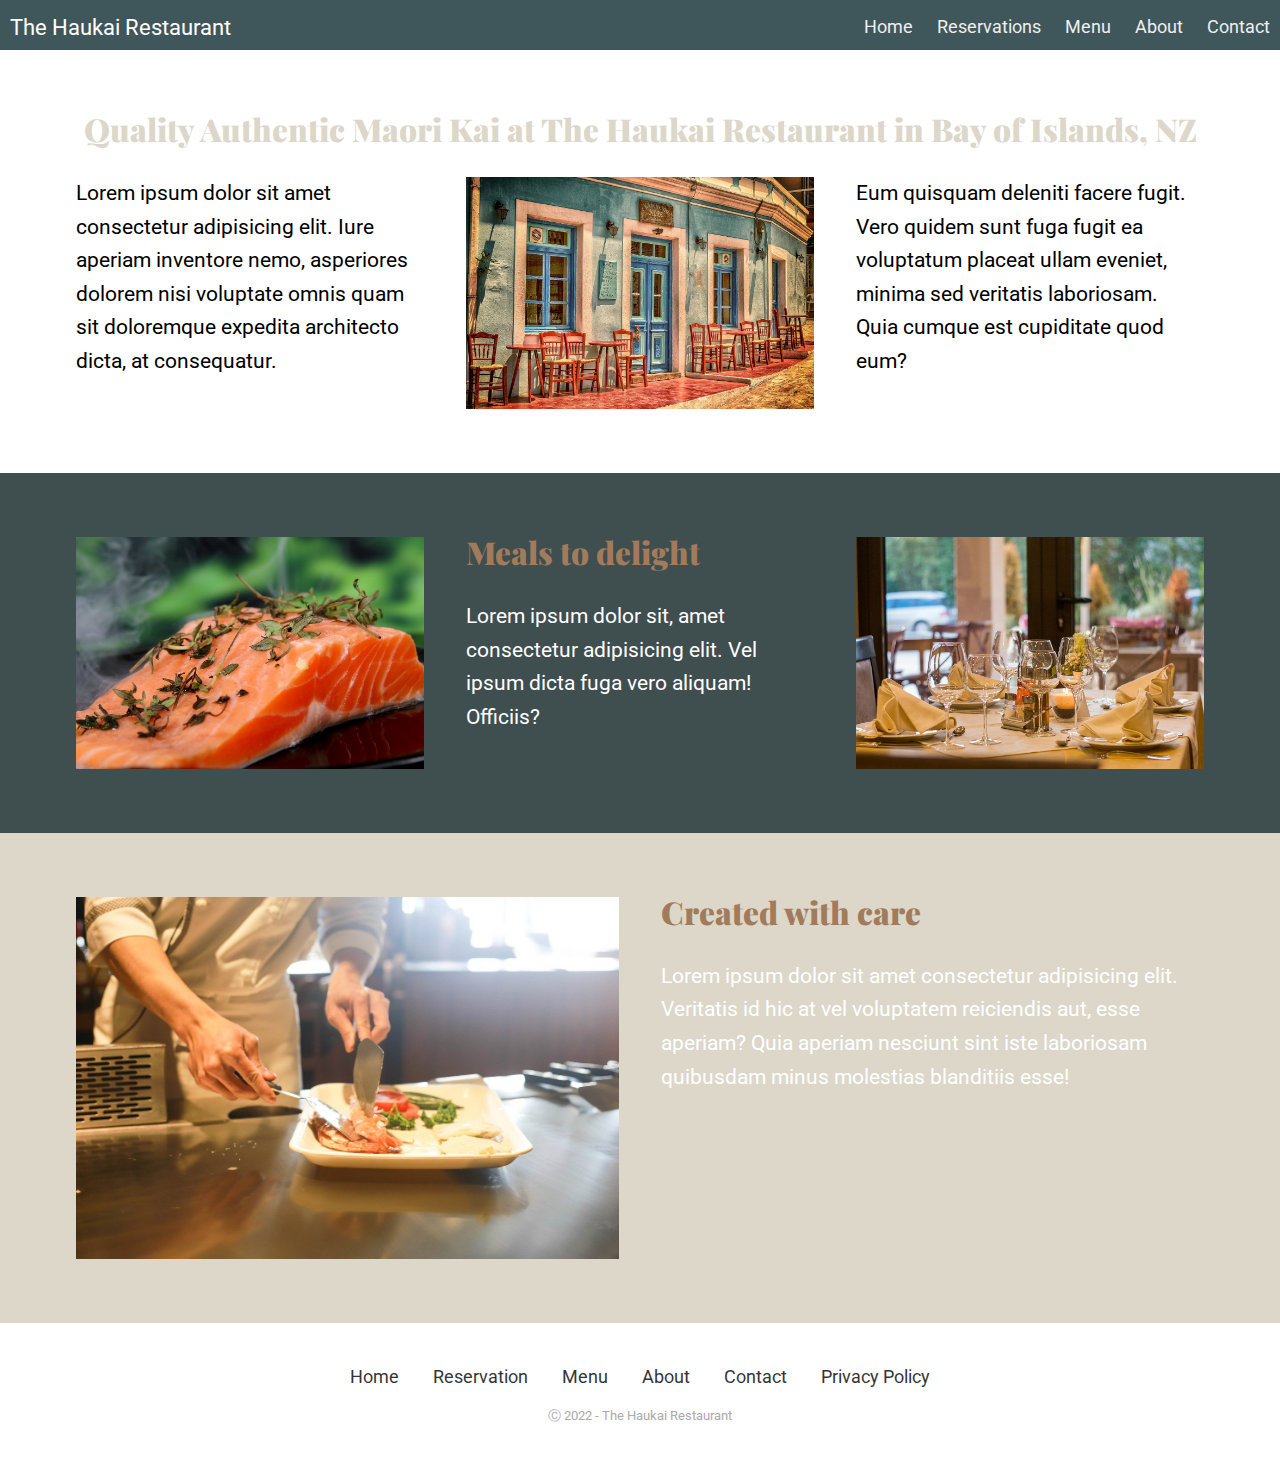
==== index.html @ ac2f9e87 "Initial" ====
<!DOCTYPE html>
 <html lang="en">

 <head>
   <meta charset="UTF-8">
   <meta name="viewport" content="width=device-width, initial-scale=1.0">
   <title>The Haukai</title>
   <link rel="preconnect" href="https://fonts.gstatic.com">
   <link
     href="https://fonts.googleapis.com/css2?family=Playfair+Display:wght@900&family=Roboto:wght@300;400&display=swap"
     rel="stylesheet">
   <link rel="stylesheet" href="css/main.css">
 </head>

 <body>
    <div class="nav">
        <input type="checkbox" id="nav-check">
        <div class="nav-header" role="navigation header">
          <div class="nav-title" role="navigation title">
            The Haukai Restaurant
          </div>
        </div>
        <div class="nav-btn" role="navigation button">
          <label for="nav-check">
            <span></span>
            <span></span>
            <span></span>
          </label>
        </div>
        
        <div class="nav-links" role="navigation">
          <a href="index.html">Home</a>
          <a href="reservation.html">Reservations</a>
          <a href="menu.html">Menu</a>
          <a href="about.html">About</a>
          <a href="contact.html">Contact</a>
        </div>
      </div>



   <section>
     <div class="container" role="introduction">
       <h2 class="text-center">Quality Authentic Maori Kai at The Haukai Restaurant in Bay of Islands, NZ</h2>
       <div class="split">

         <div>
           <p>Lorem ipsum dolor sit amet consectetur adipisicing elit. Iure aperiam inventore nemo, asperiores dolorem
             nisi voluptate omnis quam sit doloremque expedita architecto dicta, at consequatur.</p>
         </div>
         <div>
            <img src="images/outside-restaurant.jpg" alt="Outside the Haukai restaurant in Bay of Islands">
          </div>
         <div>
           <p>Eum quisquam deleniti facere fugit. Vero quidem sunt fuga fugit ea voluptatum placeat ullam eveniet,
             minima
             sed veritatis laboriosam. Quia cumque est cupiditate quod eum?</p>
         </div>
       </div>
     </div>
   </section>

   <section class="bg-dark">
     <div class="container">
       <div class="split">
         <div>
           <img src="images/closeup-salmon.jpg" alt="close up image of salmon being prepared">
         </div>
         <div>
           <h2>Meals to delight</h2>
           <p>Lorem ipsum dolor sit, amet consectetur adipisicing elit. Vel ipsum dicta fuga vero aliquam! Officiis?</p>
         </div>
         <div>
           <img src="images/restaurant-set-table.jpg" alt="restaurant interior of a set table">
         </div>
       </div>
     </div>
   </section>

   <section class="bg-primary">
     <div class="container">
       <div class="split">
         <div>
           <img src="images/chef-preparing-meal.jpg" alt="chef preparing meal">
         </div>
         <div>
           <h2>Created with care</h2>
           <p>Lorem ipsum dolor sit amet consectetur adipisicing elit. Veritatis id hic at vel voluptatem reiciendis
             aut,
             esse aperiam? Quia aperiam nesciunt sint iste laboriosam quibusdam minus molestias blanditiis esse!</p>
         </div>
       </div>
     </div>
   </section>

   <section class="footer">
    <ul class="list">
     <li>
       <a href="index.html">Home</a>
     </li>
     <li>
       <a href="reservation.html">Reservation</a>
     </li>
     <li>
       <a href="menu.html">Menu</a>
     </li>
     <li>
       <a href="about.html">About</a>
     </li>
     <li>
       <a href="contact.html">Contact</a>
     </li>
     <li>
       <a href="privacy.html">Privacy Policy</a>
     </li>
   </ul>
   <p class="copyright">Ⓒ 2022 - The Haukai Restaurant</p>
 </section>

 </body>
 <script>
    const body = document.querySelector("body");
    const navbar = document.querySelector(".navbar");
    const menuBtn = document.querySelector(".menu-btn");
    const cancelBtn = document.querySelector(".cancel-btn");
    menuBtn.onclick = ()=>{
      navbar.classList.add("show");
      menuBtn.classList.add("hide");
      body.classList.add("disabled");
    }
    cancelBtn.onclick = ()=>{
      body.classList.remove("disabled");
      navbar.classList.remove("show");
      menuBtn.classList.remove("hide");
    }
    window.onscroll = ()=>{
      this.scrollY > 20 ? navbar.classList.add("sticky") : navbar.classList.remove("sticky");
    }
  </script>
 </html>
---- css/main.css ----
:root {
  --clr-primary-200: #A27B5C;
  --clr-primary-400: #DCD7C9;

  --clr-neutral-100: #fff;
  --clr-neutral-900: #3F4E4F;

  --ff-primary: "Roboto", sans-serif;
  --ff-accent: "Playfair Display", serif;
}

*,
*::before,
*::after {
  box-sizing: border-box;
}

body {
  font-family: var(--ff-primary);
  font-weight: 400;
  font-size: 1.3125rem;
  line-height: 1.6;
  background-image: url("abc");
}

body,
h1,
h2,
h3,
p {
  margin: 0;
}

h1,
h2,
h3 {
  color: var(--clr-primary-400);
  font-family: var(--ff-accent);
  font-weight: 900;
  line-height: 1;
}

h2,
h3,
p {
  margin-bottom: 1em;
}

img {
  display: block;
  max-width: 100%;
}

.text-center {
  text-align: center;
}

.small-header{
  font-weight: bold;
}

header,
section {
  padding: 4rem 0;
  @media (min-width: 40em) {
    header,
    section {
      padding: 7rem 0;
    }
  }
}

.container {
  margin-inline: auto;
  width: min(90%, 70.5rem);
}

.split {
  display: flex;
  flex-direction: column;
}

@media (min-width: 40em) {
  .split {
    flex-direction: row;
  }

  .split > * {
    flex-basis: 100%;
  }

  .split > * + * {
    margin-left: 2em;
  }
}

.container--narrow {
  max-width: 34rem;
}

.bg-light {
  background-color: var(--clr-primary-200);
}

.bg-primary {
  color: var(--clr-neutral-100);
  background-color: var(--clr-primary-400);
}

.bg-dark {
  color: var(--clr-neutral-100);
  background-color: var(--clr-neutral-900);
}

.bg-primary h2,
.bg-dark h2 {
  color: var(--clr-primary-200);
}


.menu-title{
  background-color: red;
}

table{
  table-layout: relative;
  width: 100%;
}

/* Navbar */
/* The z-index is set to be super safe at 9999 so that the different elements never cover it when in mobile mode */
.nav {
  height: 50px;
  width: 100%;
  background-color: #3f575a;
  position: relative;
  z-index: 9999;
}

.nav > .nav-header {
  display: inline;
}

.nav > .nav-header > .nav-title {
  display: inline-block;
  font-size: 22px;
  color: #fff;
  padding: 10px 10px 10px 10px;
}

.nav > .nav-btn {
  display: none;
}

.nav > .nav-links {
  display: inline;
  float: right;
  font-size: 18px;
}

.nav > .nav-links > a {
  display: inline-block;
  padding: 13px 10px 13px 10px;
  text-decoration: none;
  color: #efefef;
}

.nav > .nav-links > a:hover {
  background-color: rgba(0, 0, 0, 0.3);
}

.nav > #nav-check {
  display: none;
}

@media (max-width:600px) {
  .nav > .nav-btn {
    display: inline-block;
    position: absolute;
    right: 0px;
    top: 0px;
  }
  .nav > .nav-btn > label {
    display: inline-block;
    width: 50px;
    height: 50px;
    padding: 13px;
  }
  .nav > .nav-btn > label:hover,.nav  #nav-check:checked ~ .nav-btn > label {
    background-color: rgba(0, 0, 0, 0.3);
  }
  .nav > .nav-btn > label > span {
    display: block;
    width: 25px;
    height: 10px;
    border-top: 2px solid #eee;
  }
  .nav > .nav-links {
    position: absolute;
    display: block;
    width: 100%;
    background-color: #333;
    height: 0px;
    transition: all 0.3s ease-in;
    overflow-y: hidden;
    top: 50px;
    left: 0px;
  }
  .nav > .nav-links > a {
    display: block;
    width: 100%;
  }
  .nav > #nav-check:not(:checked) ~ .nav-links {
    height: 0px;
  }
  .nav > #nav-check:checked ~ .nav-links {
    height: calc(100vh - 50px);
    overflow-y: auto;
  }
}



/* Footer */
.footer {
  padding: 40px 0;
  background-color: #ffffff;
}

.footer .social a {
  font-size: 24px;
  color: inherit;
  border: 1px solid #ccc;
  width: 40px;
  height: 40px;
  line-height: 38px;
  display: inline-block;
  text-align: center;
  border-radius: 50%;
  margin: 0 8px;
  opacity: 0.75;
}

.footer ul {
  margin-top: 0;
  padding: 0;
  list-style: none;
  text-align: center;
  font-size: 18px;
  line-height: 1.6;
  margin-bottom: 0;
}

.footer ul a {
  color: inherit;
  text-decoration: none;
  opacity: 0.8;
}

.footer ul li {
  display: inline-block;
  padding: 0 15px;
}

.footer ul a:hover {
  opacity: 1;
}

.footer .copyright {
  margin-top: 15px;
  text-align: center;
  font-size: 13px;
  color: #aaa;
}

/* Make the google map responsive*/
.map-responsive{
  overflow:hidden;
  padding-bottom:56.25%;
  position:relative;
  height:0;
}
.map-responsive iframe{
  left:0;
  top:0;
  height:100%;
  width:100%;
  position:absolute;
}
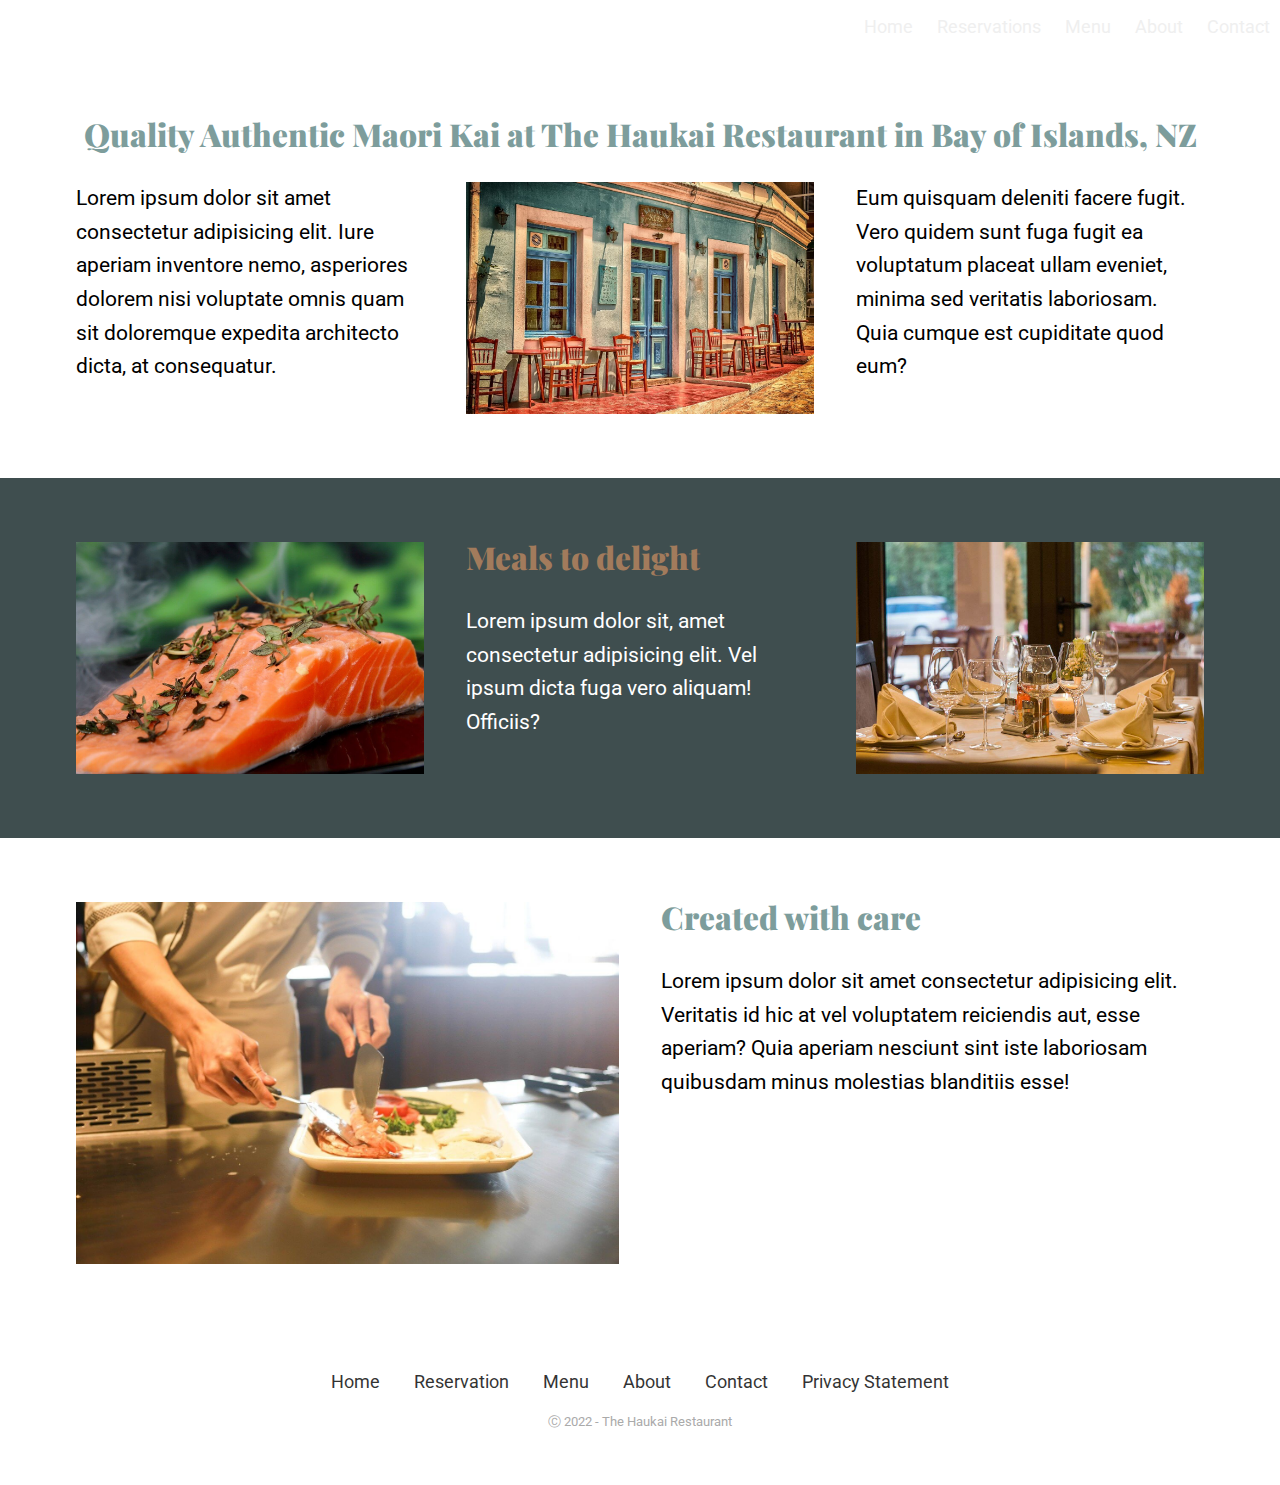
==== commit 06841a87: "New commit to main branch" ====
--- a/index.html
+++ b/index.html
@@ -1,140 +1,140 @@
- <!DOCTYPE html>
- <html lang="en">
+<!DOCTYPE html>
+<html lang="en">
 
- <head>
-   <meta charset="UTF-8">
-   <meta name="viewport" content="width=device-width, initial-scale=1.0">
-   <title>The Haukai</title>
-   <link rel="preconnect" href="https://fonts.gstatic.com">
-   <link
-     href="https://fonts.googleapis.com/css2?family=Playfair+Display:wght@900&family=Roboto:wght@300;400&display=swap"
-     rel="stylesheet">
-   <link rel="stylesheet" href="css/main.css">
- </head>
+<head>
+  <meta charset="UTF-8">
+  <meta name="viewport" content="width=device-width, initial-scale=1.0">
+  <title>The Haukai</title>
+  <link rel="preconnect" href="https://fonts.gstatic.com">
+  <link
+    href="https://fonts.googleapis.com/css2?family=Playfair+Display:wght@900&family=Roboto:wght@300;400&display=swap"
+    rel="stylesheet">
+  <link rel="stylesheet" href="css/main.css">
+</head>
 
- <body>
-    <div class="nav">
-        <input type="checkbox" id="nav-check">
-        <div class="nav-header" role="navigation header">
-          <div class="nav-title" role="navigation title">
-            The Haukai Restaurant
-          </div>
-        </div>
-        <div class="nav-btn" role="navigation button">
-          <label for="nav-check">
-            <span></span>
-            <span></span>
-            <span></span>
-          </label>
-        </div>
-        
-        <div class="nav-links" role="navigation">
-          <a href="index.html">Home</a>
-          <a href="reservation.html">Reservations</a>
-          <a href="menu.html">Menu</a>
-          <a href="about.html">About</a>
-          <a href="contact.html">Contact</a>
-        </div>
+<body>
+  <div class="nav" role="navigation">
+    <input type="checkbox" id="nav-check">
+    <div class="nav-header" role="navigation header">
+      <div class="nav-title" role="navigation title">
+        The Haukai Restaurant
       </div>
+    </div>
+    <div class="nav-btn" role="navigation button">
+      <label for="nav-check">
+        <span></span>
+        <span></span>
+        <span></span>
+      </label>
+    </div>
+
+    <div class="nav-links" role="navigation">
+      <a href="index.html">Home</a>
+      <a href="reservation.html">Reservations</a>
+      <a href="menu.html">Menu</a>
+      <a href="about.html">About</a>
+      <a href="contact.html">Contact</a>
+    </div>
+  </div>
 
 
 
-   <section>
-     <div class="container" role="introduction">
-       <h2 class="text-center">Quality Authentic Maori Kai at The Haukai Restaurant in Bay of Islands, NZ</h2>
-       <div class="split">
+  <section>
+    <div class="container" role="introduction">
+      <h2 class="text-center">Quality Authentic Maori Kai at The Haukai Restaurant in Bay of Islands, NZ</h2>
+      <div class="split">
+        <div>
+          <p>Lorem ipsum dolor sit amet consectetur adipisicing elit. Iure aperiam inventore nemo, asperiores dolorem
+            nisi voluptate omnis quam sit doloremque expedita architecto dicta, at consequatur.</p>
+        </div>
+        <div>
+          <img src="images/outside-restaurant.jpg" alt="Outside the Haukai restaurant in Bay of Islands">
+        </div>
+        <div>
+          <p>Eum quisquam deleniti facere fugit. Vero quidem sunt fuga fugit ea voluptatum placeat ullam eveniet,
+            minima
+            sed veritatis laboriosam. Quia cumque est cupiditate quod eum?</p>
+        </div>
+      </div>
+    </div>
+  </section>
 
-         <div>
-           <p>Lorem ipsum dolor sit amet consectetur adipisicing elit. Iure aperiam inventore nemo, asperiores dolorem
-             nisi voluptate omnis quam sit doloremque expedita architecto dicta, at consequatur.</p>
-         </div>
-         <div>
-            <img src="images/outside-restaurant.jpg" alt="Outside the Haukai restaurant in Bay of Islands">
-          </div>
-         <div>
-           <p>Eum quisquam deleniti facere fugit. Vero quidem sunt fuga fugit ea voluptatum placeat ullam eveniet,
-             minima
-             sed veritatis laboriosam. Quia cumque est cupiditate quod eum?</p>
-         </div>
-       </div>
-     </div>
-   </section>
+  <section class="bg-dark" role="description of meal offerings">
+    <div class="container">
+      <div class="split">
+        <div>
+          <img src="images/closeup-salmon.jpg" alt="close up image of salmon being prepared">
+        </div>
+        <div>
+          <h2>Meals to delight</h2>
+          <p>Lorem ipsum dolor sit, amet consectetur adipisicing elit. Vel ipsum dicta fuga vero aliquam! Officiis?</p>
+        </div>
+        <div>
+          <img src="images/restaurant-set-table.jpg" alt="restaurant interior of a set table">
+        </div>
+      </div>
+    </div>
+  </section>
 
-   <section class="bg-dark">
-     <div class="container">
-       <div class="split">
-         <div>
-           <img src="images/closeup-salmon.jpg" alt="close up image of salmon being prepared">
-         </div>
-         <div>
-           <h2>Meals to delight</h2>
-           <p>Lorem ipsum dolor sit, amet consectetur adipisicing elit. Vel ipsum dicta fuga vero aliquam! Officiis?</p>
-         </div>
-         <div>
-           <img src="images/restaurant-set-table.jpg" alt="restaurant interior of a set table">
-         </div>
-       </div>
-     </div>
-   </section>
+  <section>
+    <div class="container" role="description of chefs and traditional Maori food (kai)">
+      <div class="split">
+        <div>
+          <img src="images/chef-preparing-meal.jpg" alt="chef preparing meal">
+        </div>
+        <div>
+          <h2>Created with care</h2>
+          <p>Lorem ipsum dolor sit amet consectetur adipisicing elit. Veritatis id hic at vel voluptatem reiciendis
+            aut,
+            esse aperiam? Quia aperiam nesciunt sint iste laboriosam quibusdam minus molestias blanditiis esse!</p>
+        </div>
+      </div>
+    </div>
+  </section>
 
-   <section class="bg-primary">
-     <div class="container">
-       <div class="split">
-         <div>
-           <img src="images/chef-preparing-meal.jpg" alt="chef preparing meal">
-         </div>
-         <div>
-           <h2>Created with care</h2>
-           <p>Lorem ipsum dolor sit amet consectetur adipisicing elit. Veritatis id hic at vel voluptatem reiciendis
-             aut,
-             esse aperiam? Quia aperiam nesciunt sint iste laboriosam quibusdam minus molestias blanditiis esse!</p>
-         </div>
-       </div>
-     </div>
-   </section>
+  <section class="footer" role="navigation">
+    <ul class="list">
+      <li>
+        <a href="index.html">Home</a>
+      </li>
+      <li>
+        <a href="reservation.html">Reservation</a>
+      </li>
+      <li>
+        <a href="menu.html">Menu</a>
+      </li>
+      <li>
+        <a href="about.html">About</a>
+      </li>
+      <li>
+        <a href="contact.html">Contact</a>
+      </li>
+      <li>
+        <a href="privacy.html">Privacy Statement</a>
+      </li>
+    </ul>
+    <p class="copyright">Ⓒ 2022 - The Haukai Restaurant</p>
+  </section>
 
-   <section class="footer">
-    <ul class="list">
-     <li>
-       <a href="index.html">Home</a>
-     </li>
-     <li>
-       <a href="reservation.html">Reservation</a>
-     </li>
-     <li>
-       <a href="menu.html">Menu</a>
-     </li>
-     <li>
-       <a href="about.html">About</a>
-     </li>
-     <li>
-       <a href="contact.html">Contact</a>
-     </li>
-     <li>
-       <a href="privacy.html">Privacy Policy</a>
-     </li>
-   </ul>
-   <p class="copyright">Ⓒ 2022 - The Haukai Restaurant</p>
- </section>
+</body>
+<script>
+  const body = document.querySelector("body");
+  const navbar = document.querySelector(".navbar");
+  const menuBtn = document.querySelector(".menu-btn");
+  const cancelBtn = document.querySelector(".cancel-btn");
+  menuBtn.onclick = () => {
+    navbar.classList.add("show");
+    menuBtn.classList.add("hide");
+    body.classList.add("disabled");
+  }
+  cancelBtn.onclick = () => {
+    body.classList.remove("disabled");
+    navbar.classList.remove("show");
+    menuBtn.classList.remove("hide");
+  }
+  window.onscroll = () => {
+    this.scrollY > 20 ? navbar.classList.add("sticky") : navbar.classList.remove("sticky");
+  }
+</script>
 
- </body>
- <script>
-    const body = document.querySelector("body");
-    const navbar = document.querySelector(".navbar");
-    const menuBtn = document.querySelector(".menu-btn");
-    const cancelBtn = document.querySelector(".cancel-btn");
-    menuBtn.onclick = ()=>{
-      navbar.classList.add("show");
-      menuBtn.classList.add("hide");
-      body.classList.add("disabled");
-    }
-    cancelBtn.onclick = ()=>{
-      body.classList.remove("disabled");
-      navbar.classList.remove("show");
-      menuBtn.classList.remove("hide");
-    }
-    window.onscroll = ()=>{
-      this.scrollY > 20 ? navbar.classList.add("sticky") : navbar.classList.remove("sticky");
-    }
-  </script>
- </html>+</html>--- a/css/main.css
+++ b/css/main.css
@@ -1,6 +1,6 @@
 :root {
   --clr-primary-200: #A27B5C;
-  --clr-primary-400: #DCD7C9;
+  --clr-primary-400: #7D9D9C;
 
   --clr-neutral-100: #fff;
   --clr-neutral-900: #3F4E4F;
@@ -20,7 +20,6 @@
   font-weight: 400;
   font-size: 1.3125rem;
   line-height: 1.6;
-  background-image: url("abc");
 }
 
 body,
@@ -55,14 +54,16 @@
   text-align: center;
 }
 
-.small-header{
+.small-header {
   font-weight: bold;
 }
 
 header,
 section {
   padding: 4rem 0;
+
   @media (min-width: 40em) {
+
     header,
     section {
       padding: 7rem 0;
@@ -85,11 +86,11 @@
     flex-direction: row;
   }
 
-  .split > * {
+  .split>* {
     flex-basis: 100%;
   }
 
-  .split > * + * {
+  .split>*+* {
     margin-left: 2em;
   }
 }
@@ -117,15 +118,15 @@
   color: var(--clr-primary-200);
 }
 
-
-.menu-title{
-  background-color: red;
-}
-
-table{
+table {
   table-layout: relative;
   width: 100%;
 }
+
+.nameofmenudish {
+  font-size: 18px;
+  font-weight: bold;
+}ß
 
 /* Navbar */
 /* The z-index is set to be super safe at 9999 so that the different elements never cover it when in mobile mode */
@@ -133,69 +134,74 @@
   height: 50px;
   width: 100%;
   background-color: #3f575a;
-  position: relative;
+  position: absolute;
   z-index: 9999;
 }
 
-.nav > .nav-header {
+.nav>.nav-header {
   display: inline;
 }
 
-.nav > .nav-header > .nav-title {
+.nav>.nav-header>.nav-title {
   display: inline-block;
   font-size: 22px;
   color: #fff;
   padding: 10px 10px 10px 10px;
 }
 
-.nav > .nav-btn {
+.nav>.nav-btn {
   display: none;
 }
 
-.nav > .nav-links {
+.nav>.nav-links {
   display: inline;
   float: right;
   font-size: 18px;
 }
 
-.nav > .nav-links > a {
+.nav>.nav-links>a {
   display: inline-block;
   padding: 13px 10px 13px 10px;
   text-decoration: none;
   color: #efefef;
 }
 
-.nav > .nav-links > a:hover {
+.nav>.nav-links>a:hover {
   background-color: rgba(0, 0, 0, 0.3);
 }
 
-.nav > #nav-check {
+.nav>#nav-check {
   display: none;
 }
 
 @media (max-width:600px) {
-  .nav > .nav-btn {
+  .nav>.nav-btn {
     display: inline-block;
     position: absolute;
     right: 0px;
     top: 0px;
   }
-  .nav > .nav-btn > label {
+
+  .nav>.nav-btn>label {
     display: inline-block;
     width: 50px;
     height: 50px;
     padding: 13px;
   }
-  .nav > .nav-btn > label:hover,.nav  #nav-check:checked ~ .nav-btn > label {
+
+  .nav>.nav-btn>label:hover,
+  .nav #nav-check:checked~.nav-btn>label {
     background-color: rgba(0, 0, 0, 0.3);
   }
-  .nav > .nav-btn > label > span {
+
+  .nav>.nav-btn>label>span {
     display: block;
     width: 25px;
     height: 10px;
     border-top: 2px solid #eee;
   }
-  .nav > .nav-links {
+
+  .nav>.nav-links {
     position: absolute;
     display: block;
     width: 100%;
@@ -206,14 +212,17 @@
     top: 50px;
     left: 0px;
   }
-  .nav > .nav-links > a {
+
+  .nav>.nav-links>a {
     display: block;
     width: 100%;
   }
-  .nav > #nav-check:not(:checked) ~ .nav-links {
+
+  .nav>#nav-check:not(:checked)~.nav-links {
     height: 0px;
   }
-  .nav > #nav-check:checked ~ .nav-links {
+
+  .nav>#nav-check:checked~.nav-links {
     height: calc(100vh - 50px);
     overflow-y: auto;
   }
@@ -274,16 +283,17 @@
 }
 
 /* Make the google map responsive*/
-.map-responsive{
-  overflow:hidden;
-  padding-bottom:56.25%;
-  position:relative;
-  height:0;
-}
-.map-responsive iframe{
-  left:0;
-  top:0;
-  height:100%;
-  width:100%;
-  position:absolute;
-}
+.map-responsive {
+  overflow: hidden;
+  padding-bottom: 56.25%;
+  position: relative;
+  height: 0;
+}
+
+.map-responsive iframe {
+  left: 0;
+  top: 0;
+  height: 100%;
+  width: 100%;
+  position: absolute;
+}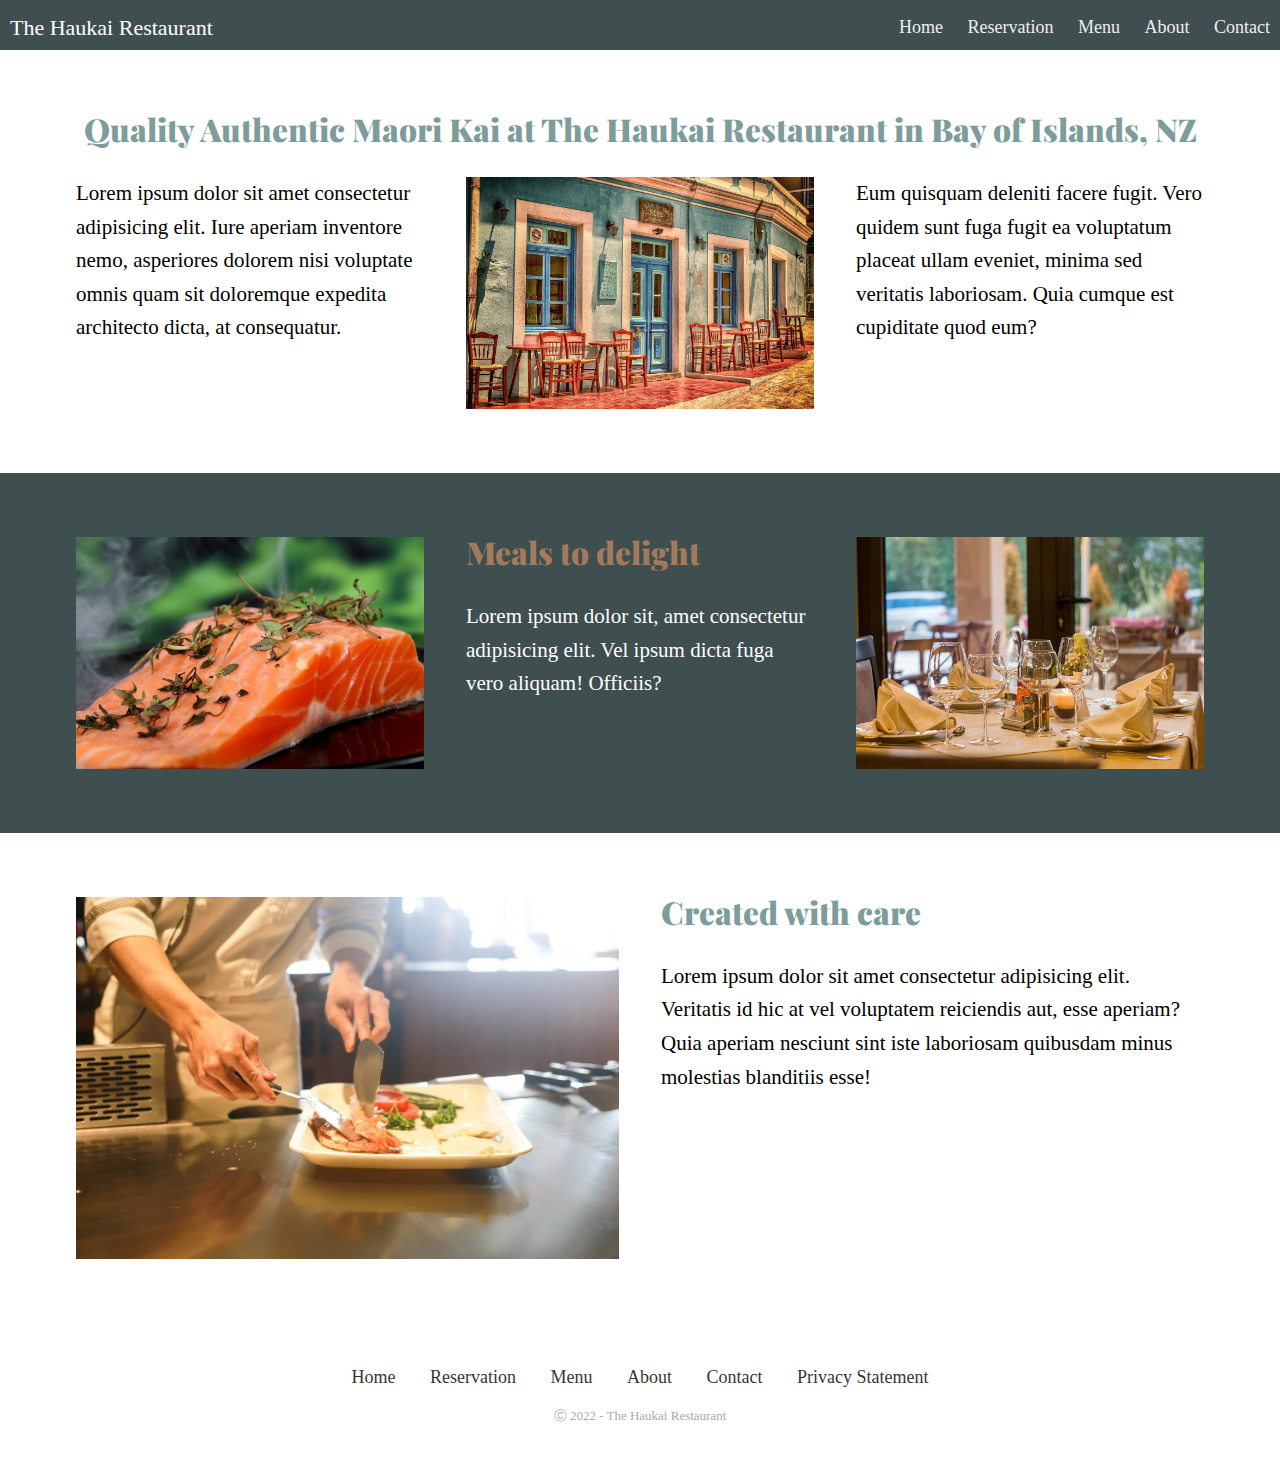
==== commit 9c8b16ea: "fixed navbar" ====
--- a/index.html
+++ b/index.html
@@ -13,29 +13,30 @@
 </head>
 
 <body>
-  <div class="nav" role="navigation">
-    <input type="checkbox" id="nav-check">
-    <div class="nav-header" role="navigation header">
-      <div class="nav-title" role="navigation title">
-        The Haukai Restaurant
+  <body>
+    <div class="nav">
+      <input type="checkbox" id="nav-check">
+      <div class="nav-header">
+        <div class="nav-title">
+          The Haukai Restaurant
+        </div>
+      </div>
+      <div class="nav-btn">
+        <label for="nav-check">
+          <span></span>
+          <span></span>
+          <span></span>
+        </label>
+      </div>
+      
+      <div class="nav-links">
+        <a href="index.html">Home</a>
+        <a href="reservation.html">Reservation</a>
+        <a href="menu.html">Menu</a>
+        <a href="about.html">About</a>
+        <a href="contact.html">Contact</a>
       </div>
     </div>
-    <div class="nav-btn" role="navigation button">
-      <label for="nav-check">
-        <span></span>
-        <span></span>
-        <span></span>
-      </label>
-    </div>
-
-    <div class="nav-links" role="navigation">
-      <a href="index.html">Home</a>
-      <a href="reservation.html">Reservations</a>
-      <a href="menu.html">Menu</a>
-      <a href="about.html">About</a>
-      <a href="contact.html">Contact</a>
-    </div>
-  </div>
 
 
 
@@ -117,24 +118,4 @@
   </section>
 
 </body>
-<script>
-  const body = document.querySelector("body");
-  const navbar = document.querySelector(".navbar");
-  const menuBtn = document.querySelector(".menu-btn");
-  const cancelBtn = document.querySelector(".cancel-btn");
-  menuBtn.onclick = () => {
-    navbar.classList.add("show");
-    menuBtn.classList.add("hide");
-    body.classList.add("disabled");
-  }
-  cancelBtn.onclick = () => {
-    body.classList.remove("disabled");
-    navbar.classList.remove("show");
-    menuBtn.classList.remove("hide");
-  }
-  window.onscroll = () => {
-    this.scrollY > 20 ? navbar.classList.add("sticky") : navbar.classList.remove("sticky");
-  }
-</script>
-
 </html>--- a/css/main.css
+++ b/css/main.css
@@ -126,110 +126,107 @@
 .nameofmenudish {
   font-size: 18px;
   font-weight: bold;
-}ß
+}
 
 /* Navbar */
-/* The z-index is set to be super safe at 9999 so that the different elements never cover it when in mobile mode */
+* {
+  box-sizing: border-box;
+}
+
+body {
+  margin: 0px;
+  font-family: 'segoe ui';
+}
+
 .nav {
   height: 50px;
   width: 100%;
-  background-color: #3f575a;
-  position: absolute;
-  z-index: 9999;
-}
-
-.nav>.nav-header {
+  background-color: #3F4E4F;
+  position: relative;
+  z-index: 999;
+}
+
+.nav > .nav-header {
   display: inline;
 }
 
-.nav>.nav-header>.nav-title {
+.nav > .nav-header > .nav-title {
   display: inline-block;
   font-size: 22px;
   color: #fff;
   padding: 10px 10px 10px 10px;
 }
 
-.nav>.nav-btn {
+.nav > .nav-btn {
   display: none;
 }
 
-.nav>.nav-links {
+.nav > .nav-links {
   display: inline;
   float: right;
   font-size: 18px;
 }
 
-.nav>.nav-links>a {
+.nav > .nav-links > a {
   display: inline-block;
   padding: 13px 10px 13px 10px;
   text-decoration: none;
   color: #efefef;
 }
 
-.nav>.nav-links>a:hover {
+.nav > .nav-links > a:hover {
   background-color: rgba(0, 0, 0, 0.3);
 }
 
-.nav>#nav-check {
+.nav > #nav-check {
   display: none;
 }
 
 @media (max-width:600px) {
-  .nav>.nav-btn {
+  .nav > .nav-btn {
     display: inline-block;
     position: absolute;
     right: 0px;
     top: 0px;
   }
-
-  .nav>.nav-btn>label {
+  .nav > .nav-btn > label {
     display: inline-block;
     width: 50px;
     height: 50px;
     padding: 13px;
   }
-
-  .nav>.nav-btn>label:hover,
-  .nav #nav-check:checked~.nav-btn>label {
+  .nav > .nav-btn > label:hover,.nav  #nav-check:checked ~ .nav-btn > label {
     background-color: rgba(0, 0, 0, 0.3);
   }
-
-  .nav>.nav-btn>label>span {
+  .nav > .nav-btn > label > span {
     display: block;
     width: 25px;
     height: 10px;
     border-top: 2px solid #eee;
   }
-
-  .nav>.nav-links {
+  .nav > .nav-links {
     position: absolute;
     display: block;
     width: 100%;
-    background-color: #333;
+    background-color: #3F4E4F;
     height: 0px;
     transition: all 0.3s ease-in;
     overflow-y: hidden;
     top: 50px;
     left: 0px;
   }
-
-  .nav>.nav-links>a {
+  .nav > .nav-links > a {
     display: block;
     width: 100%;
   }
-
-  .nav>#nav-check:not(:checked)~.nav-links {
+  .nav > #nav-check:not(:checked) ~ .nav-links {
     height: 0px;
   }
-
-  .nav>#nav-check:checked~.nav-links {
+  .nav > #nav-check:checked ~ .nav-links {
     height: calc(100vh - 50px);
     overflow-y: auto;
   }
 }
-
-
-
 /* Footer */
 .footer {
   padding: 40px 0;
